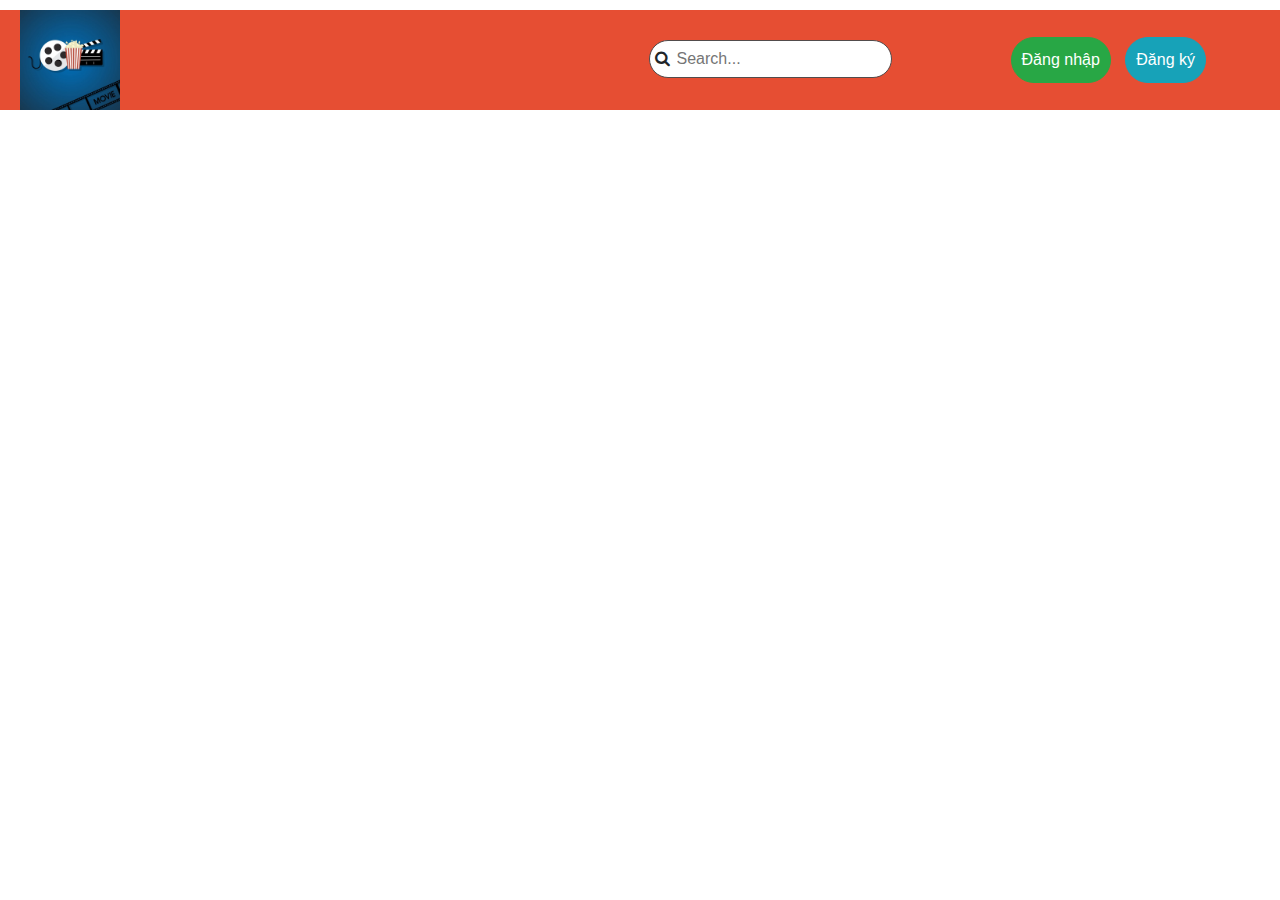
==== index.html @ 281feaba "first commit" ====
<!DOCTYPE html>
<html lang="en">
<head>
    <meta charset="UTF-8">
    <meta name="viewport" content="width=device-width, initial-scale=1.0">
    <title>HOME</title>
    <link rel="stylesheet" href="css/bootstrap.min.css">
    <script src="js/bootstrap.min.js"></script>
    <link rel="stylesheet" href="font-awesome-4.7.0/css/font-awesome.min.css">
    <link rel="stylesheet" href="css/layout.css">
</head>
<body>
    <div id="header">
        <img src="images/logo.jpg" alt="logo" width="auto" height="100px">
        <div id="srchbox">
            <span><i class="fa fa-search" aria-hidden="true"></i></span>    
            <input type="search" id="search" placeholder="Search...">
        </div>
        <div id="sign">
            <button type="button" class="btn btn-success">Đăng nhập</button>
            <button type="button" class="btn btn-info">Đăng ký</button>
        </div>
    </div>
    <div id="menu">

    </div>    
</body>
</html>
---- css/layout.css ----
/* header */
#header{
    width: 100%;
    height: 100px;
    margin: 10px 0;
    text-align: right;
    vertical-align: middle;
    position: relative;
    background-color: rgb(230, 78, 51);
}
#header>img{
    float: left;
    margin-left: 20px;
}
#srchbox{
    display: inline-block;
    border: 1px solid rgb(82, 76, 76);
    border-radius: 25px;
    padding: 5px;
    margin-top: 30px;
    background-color: white;
}
#srchbox>input{
    border: none;
}
#sign{
    display: inline-block;
    width: 30%;
    padding-right: 5%;
}
#sign>button{
    border-radius: 25px;
    margin-right: 10px;
    padding: 10px;
}
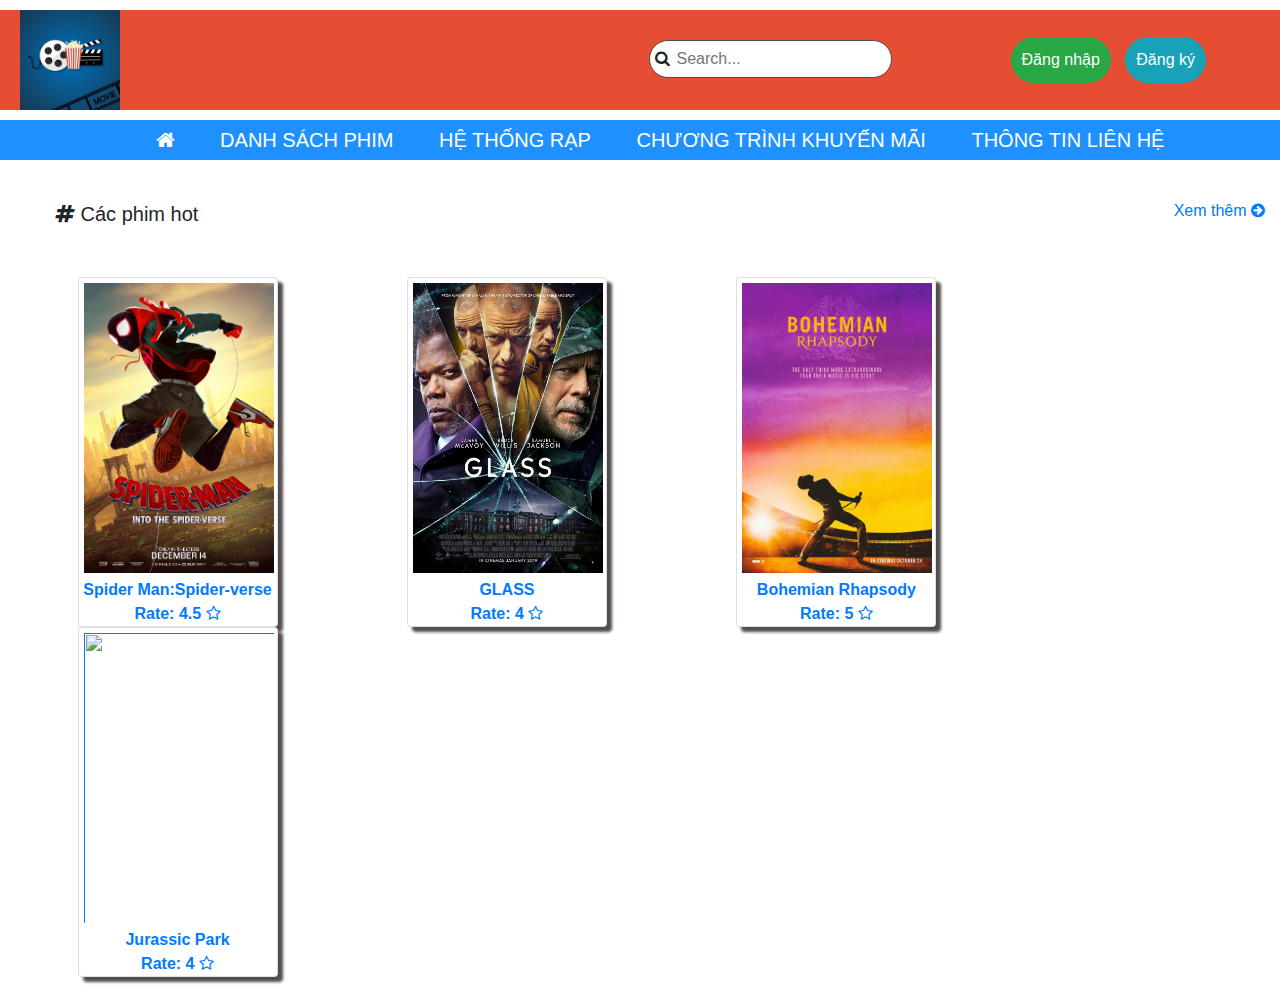
==== commit 595357ed: "second cimmit" ====
--- a/index.html
+++ b/index.html
@@ -22,7 +22,57 @@
         </div>
     </div>
     <div id="menu">
+        <ul>
+            <li><a href=""><i class="fa fa-home" aria-hidden="true"></i></a></li>
+            <li><a href="">DANH SÁCH PHIM</a></li>
+            <li><a href="">HỆ THỐNG RẠP</a></li>
+            <li><a href="">CHƯƠNG TRÌNH KHUYẾN MÃI</a></li>
+            <li><a href="">THÔNG TIN LIÊN HỆ</a></li>
+        </ul>
+    </div>    
+    <div id="trend">
+        <div class="headtag">
+        <br>
+            <span class="tagfilm"><i class="fa fa-hashtag" aria-hidden="true"></i> Các phim hot</span>
+            <a href="">Xem thêm <i class="fa fa-arrow-circle-right" aria-hidden="true"></i></a>
+        </div>
+        <br>
+        <br>
+        <a href="#">
+            <div class="card">
+                <img src="images/film1.jpg" alt="">
+                <span>Spider Man:Spider-verse</span>
+                <br>
+                <span>Rate: 4.5 <i class="fa fa-star-o" aria-hidden="true"></i></span>
+            </div>
+        </a>
 
-    </div>    
+        <a href="">
+            <div class="card">
+                <img src="images/film2.jpg" alt="">
+                <span>GLASS</span>
+                <br>
+                <span>Rate: 4 <i class="fa fa-star-o" aria-hidden="true"></i></span>
+            </div>
+        </a>
+
+        <a href="">
+            <div class="card">
+                <img src="images/film3.jpg" alt="">
+                <span>Bohemian Rhapsody</span>
+                <br>
+                <span>Rate: 5 <i class="fa fa-star-o" aria-hidden="true"></i></span>
+            </div>
+        </a>
+
+        <a href="">
+            <div class="card">
+                <img src="images/film4.jpg" alt="">
+                <span>Jurassic Park</span>
+                <br>
+                <span>Rate: 4 <i class="fa fa-star-o" aria-hidden="true"></i></span>
+            </div>
+        </a>
+    </div>
 </body>
 </html>--- a/css/layout.css
+++ b/css/layout.css
@@ -32,4 +32,62 @@
     border-radius: 25px;
     margin-right: 10px;
     padding: 10px;
+}
+
+/* menu */
+#menu{
+    width: 100%;
+    height: 40px;
+    font-size: 20px;
+    padding: 5px 0;
+    margin: 10px 0;
+    background-color: dodgerblue;
+    text-align: center;
+}
+#menu>ul{
+    margin: 0;
+}
+#menu>ul>li{
+    display: inline;
+    padding: 20px;
+}
+#menu>ul>li>a{
+    display: inline-block;
+    color: white;
+    text-decoration: none;
+}
+#menu>ul>li>a:hover{
+    color: dodgerblue;
+    background-color: white;
+    border-radius: 5px;
+}
+/* trend */
+#trend{
+    margin: 15px;
+}
+#trend>a{
+    text-decoration: none;
+    margin: 20px 5%;
+}
+.card{
+    width: 200px;
+    height: 350px;
+    text-align: center;
+    font-weight: bolder;
+    border: 1thin solid black;
+    box-shadow: 5px 5px 3px rgb(82, 76, 76);
+    display: inline-block;
+}
+.card>img{
+    width: 200px;
+    height: 300px;
+    padding: 5px;
+}
+.tagfilm{
+    font-size: 20px;
+    text-indent: 40px;
+}
+.headtag>a{
+    text-decoration: none;
+    float: right;
 }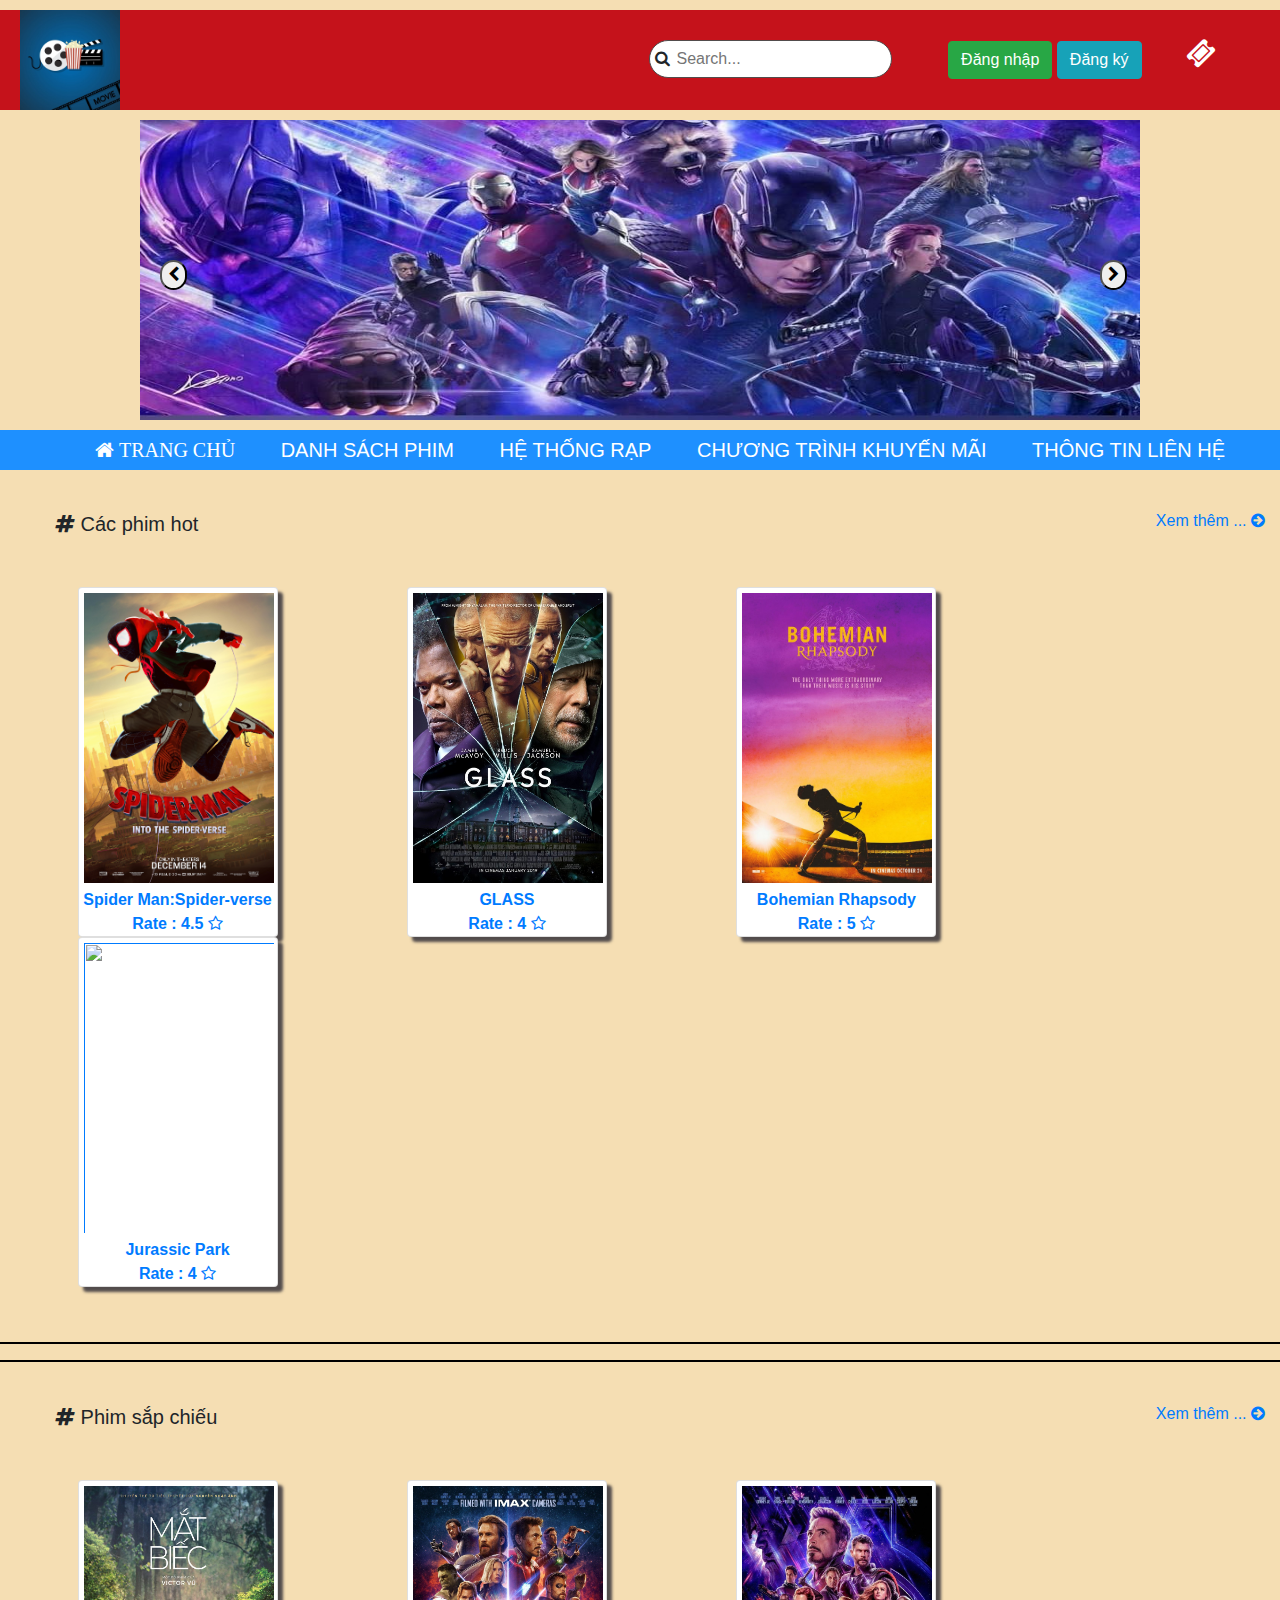
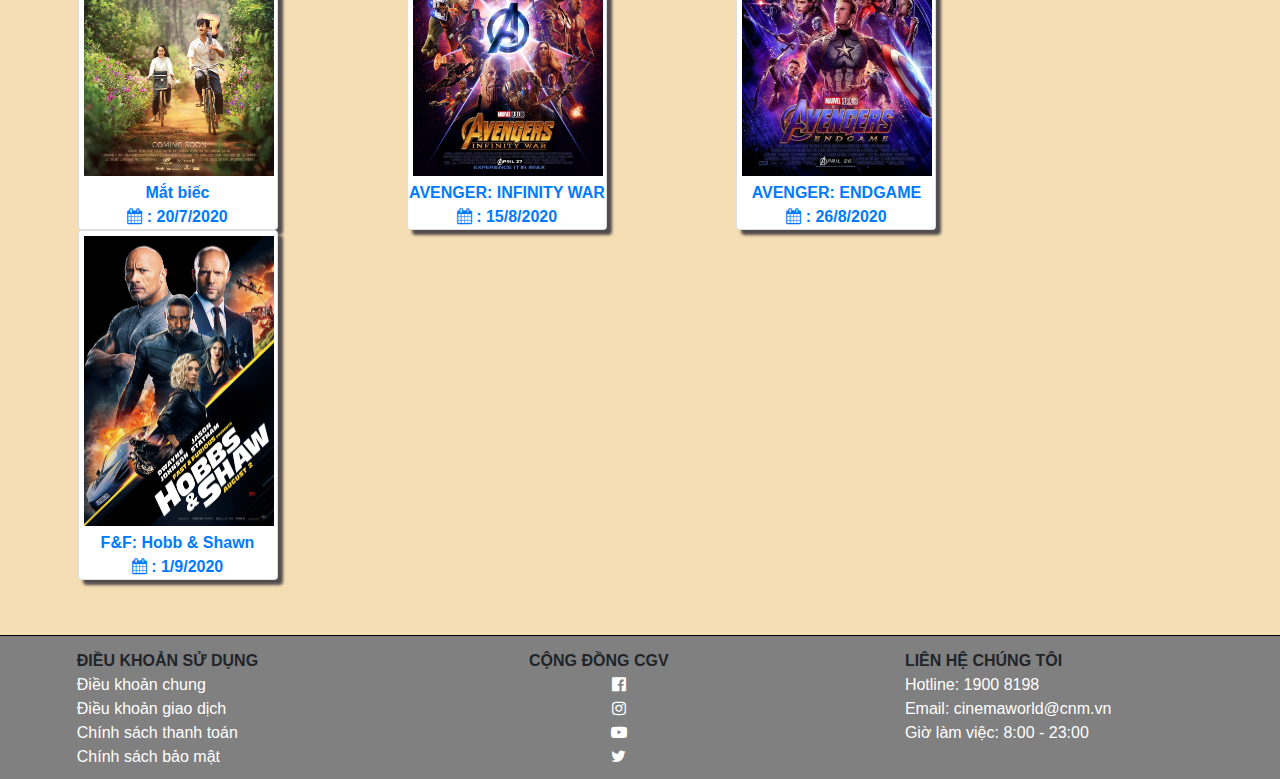
==== commit a0a7fea4: "this" ====
--- a/index.html
+++ b/index.html
@@ -8,8 +8,32 @@
     <script src="js/bootstrap.min.js"></script>
     <link rel="stylesheet" href="font-awesome-4.7.0/css/font-awesome.min.css">
     <link rel="stylesheet" href="css/layout.css">
+    <script>
+        var arr= [];
+        var count=0;
+        function loadIMG(){
+            for(var i=0;i<3;i++){
+                arr[i]=new Image();
+                arr[i].src="images/banner"+i+".jpg";
+            }
+        }
+        function next(){
+            count++;
+            if(count>2){
+                count=0;
+            }
+            document.getElementById('banner').src=arr[count].src;
+        }
+        function back(){
+            count++;
+            if(count<0){
+                count=2;
+            }
+            document.getElementById('banner').src=arr[count].src;
+        }
+    </script>
 </head>
-<body>
+<body onload="loadIMG()">
     <div id="header">
         <img src="images/logo.jpg" alt="logo" width="auto" height="100px">
         <div id="srchbox">
@@ -17,13 +41,21 @@
             <input type="search" id="search" placeholder="Search...">
         </div>
         <div id="sign">
-            <button type="button" class="btn btn-success">Đăng nhập</button>
-            <button type="button" class="btn btn-info">Đăng ký</button>
+            <a href="signin.html"><button type="button" class="btn btn-success">Đăng nhập</button></a>
+            <a href="signup.html"><button type="button" class="btn btn-info">Đăng ký</button></a> 
+            <a href="" style="padding-left: 40px;font-size: 30px; color: white;"><i class="fa fa-ticket" aria-hidden="true"></i></a> 
         </div>
     </div>
+    <div id="slide" align="center">
+        <button onclick="back()" id="left"><i class="fa fa-chevron-left" aria-hidden="true"></i></button>
+        <img src="images/banner0.jpg" alt="banner" width="1000px" height="300px" id="banner">
+        <button onclick="next()" id="right"><i class="fa fa-chevron-right" aria-hidden="true"></i></button>
+    </div>
+    
+   
     <div id="menu">
         <ul>
-            <li><a href=""><i class="fa fa-home" aria-hidden="true"></i></a></li>
+            <li><a href="index.html"><i class="fa fa-home" aria-hidden="true"> TRANG CHỦ</i></a></li>
             <li><a href="">DANH SÁCH PHIM</a></li>
             <li><a href="">HỆ THỐNG RẠP</a></li>
             <li><a href="">CHƯƠNG TRÌNH KHUYẾN MÃI</a></li>
@@ -34,7 +66,7 @@
         <div class="headtag">
         <br>
             <span class="tagfilm"><i class="fa fa-hashtag" aria-hidden="true"></i> Các phim hot</span>
-            <a href="">Xem thêm <i class="fa fa-arrow-circle-right" aria-hidden="true"></i></a>
+            <a href="">Xem thêm ... <i class="fa fa-arrow-circle-right" aria-hidden="true"></i></a>
         </div>
         <br>
         <br>
@@ -43,7 +75,7 @@
                 <img src="images/film1.jpg" alt="">
                 <span>Spider Man:Spider-verse</span>
                 <br>
-                <span>Rate: 4.5 <i class="fa fa-star-o" aria-hidden="true"></i></span>
+                <span>Rate : 4.5 <i class="fa fa-star-o" aria-hidden="true"></i></span>
             </div>
         </a>
 
@@ -52,7 +84,7 @@
                 <img src="images/film2.jpg" alt="">
                 <span>GLASS</span>
                 <br>
-                <span>Rate: 4 <i class="fa fa-star-o" aria-hidden="true"></i></span>
+                <span>Rate : 4 <i class="fa fa-star-o" aria-hidden="true"></i></span>
             </div>
         </a>
 
@@ -61,7 +93,7 @@
                 <img src="images/film3.jpg" alt="">
                 <span>Bohemian Rhapsody</span>
                 <br>
-                <span>Rate: 5 <i class="fa fa-star-o" aria-hidden="true"></i></span>
+                <span>Rate : 5 <i class="fa fa-star-o" aria-hidden="true"></i></span>
             </div>
         </a>
 
@@ -70,9 +102,84 @@
                 <img src="images/film4.jpg" alt="">
                 <span>Jurassic Park</span>
                 <br>
-                <span>Rate: 4 <i class="fa fa-star-o" aria-hidden="true"></i></span>
+                <span>Rate : 4 <i class="fa fa-star-o" aria-hidden="true"></i></span>
             </div>
         </a>
     </div>
+    <br>
+    <hr style="border: 1px double black;">
+    <hr style="border: 1px double black;">
+    <div id="comming">
+        <div class="headtag">
+        <br>
+            <span class="tagfilm"><i class="fa fa-hashtag" aria-hidden="true"></i> Phim sắp chiếu</span>
+            <a href="">Xem thêm ... <i class="fa fa-arrow-circle-right" aria-hidden="true"></i></a>
+        </div>
+        <br>
+        <br>
+        <a href="#">
+            <div class="card">
+                <img src="images/film5.jpg" alt="">
+                <span>Mắt biếc</span>
+                <br>
+                <span><i class="fa fa-calendar" aria-hidden="true"></i> : 20/7/2020</span>
+            </div>
+        </a>
+
+        <a href="">
+            <div class="card">
+                <img src="images/film6.jpg" alt="">
+                <span>AVENGER: INFINITY WAR</span>
+                <br>
+                <span><i class="fa fa-calendar" aria-hidden="true"></i> : 15/8/2020</span>
+            </div>
+        </a>
+
+        <a href="">
+            <div class="card">
+                <img src="images/film7.jpg" alt="">
+                <span>AVENGER: ENDGAME</span>
+                <br>
+                <span><i class="fa fa-calendar" aria-hidden="true"></i> : 26/8/2020</span>
+            </div>
+        </a>
+
+        <a href="">
+            <div class="card">
+                <img src="images/film8.jpg" alt="">
+                <span>F&F: Hobb & Shawn</span>
+                <br>
+                <span><i class="fa fa-calendar" aria-hidden="true"></i> : 1/9/2020</span>
+            </div>
+        </a>
+    </div>
+    <div id="footer">
+        <div class="contain">
+                <b>ĐIỀU KHOẢN SỬ DỤNG</b>
+                <ul>
+                    <li>Điều khoản chung</li>
+                    <li>Điều khoản giao dịch</li>
+                    <li>Chính sách thanh toán</li>
+                    <li>Chính sách bảo mật</li>
+                </ul>
+        </div>
+        <div class="contain" align="center">
+            <b>CỘNG ĐỒNG CGV</b>
+            <ul>
+                <li><i class="fa fa-facebook-official" aria-hidden="true"></i></li>
+                <li><i class="fa fa-instagram" aria-hidden="true"></i></li>
+                <li><i class="fa fa-youtube-play" aria-hidden="true"></i></li>
+                <li><i class="fa fa-twitter" aria-hidden="true"></i></li>
+            </ul>
+        </div>
+        <div class="contain">
+            <b>LIÊN HỆ CHÚNG TÔI</b>
+            <ul>
+                <li>Hotline: 1900 8198</li>
+                <li>Email: cinemaworld@cnm.vn</li>
+                <li>Giờ làm việc: 8:00 - 23:00</li>
+            </ul>
+        </div>
+    </div>
 </body>
 </html>--- a/css/layout.css
+++ b/css/layout.css
@@ -1,3 +1,6 @@
+body{
+    background-color: wheat;
+}
 /* header */
 #header{
     width: 100%;
@@ -6,7 +9,7 @@
     text-align: right;
     vertical-align: middle;
     position: relative;
-    background-color: rgb(230, 78, 51);
+    background-color: rgb(197, 18, 27);
 }
 #header>img{
     float: left;
@@ -33,7 +36,24 @@
     margin-right: 10px;
     padding: 10px;
 }
-
+/* slide */
+#slide{
+    position: relative;
+}
+#slide>button{
+    border-radius: 20px;
+    background-color: none;
+}
+#slide>#right{
+    position: absolute;
+    margin-top: 140px;
+    margin-left: -40px;
+}
+#slide>#left{
+    position: absolute;
+    margin-top: 140px;
+    margin-left: 20px;
+}
 /* menu */
 #menu{
     width: 100%;
@@ -90,4 +110,33 @@
 .headtag>a{
     text-decoration: none;
     float: right;
-}+}
+/* comming */
+#comming{
+    margin: 15px;
+    padding-bottom: 40px;
+}
+#comming>a{
+    text-decoration: none;
+    margin: 20px 5%;
+}
+/* footer */
+#footer{
+    width: 100%;
+    border-top: 1px solid black;
+    background-color: gray;
+}
+.contain{
+    display: inline-block;
+    width: 20%;
+    vertical-align: text-top;
+    margin: 10px 6%;
+}
+.contain>ul{
+    display: inline;
+}
+.contain>ul>li{
+    list-style-type: none;
+    color: white;
+    font-weight: 400;
+}
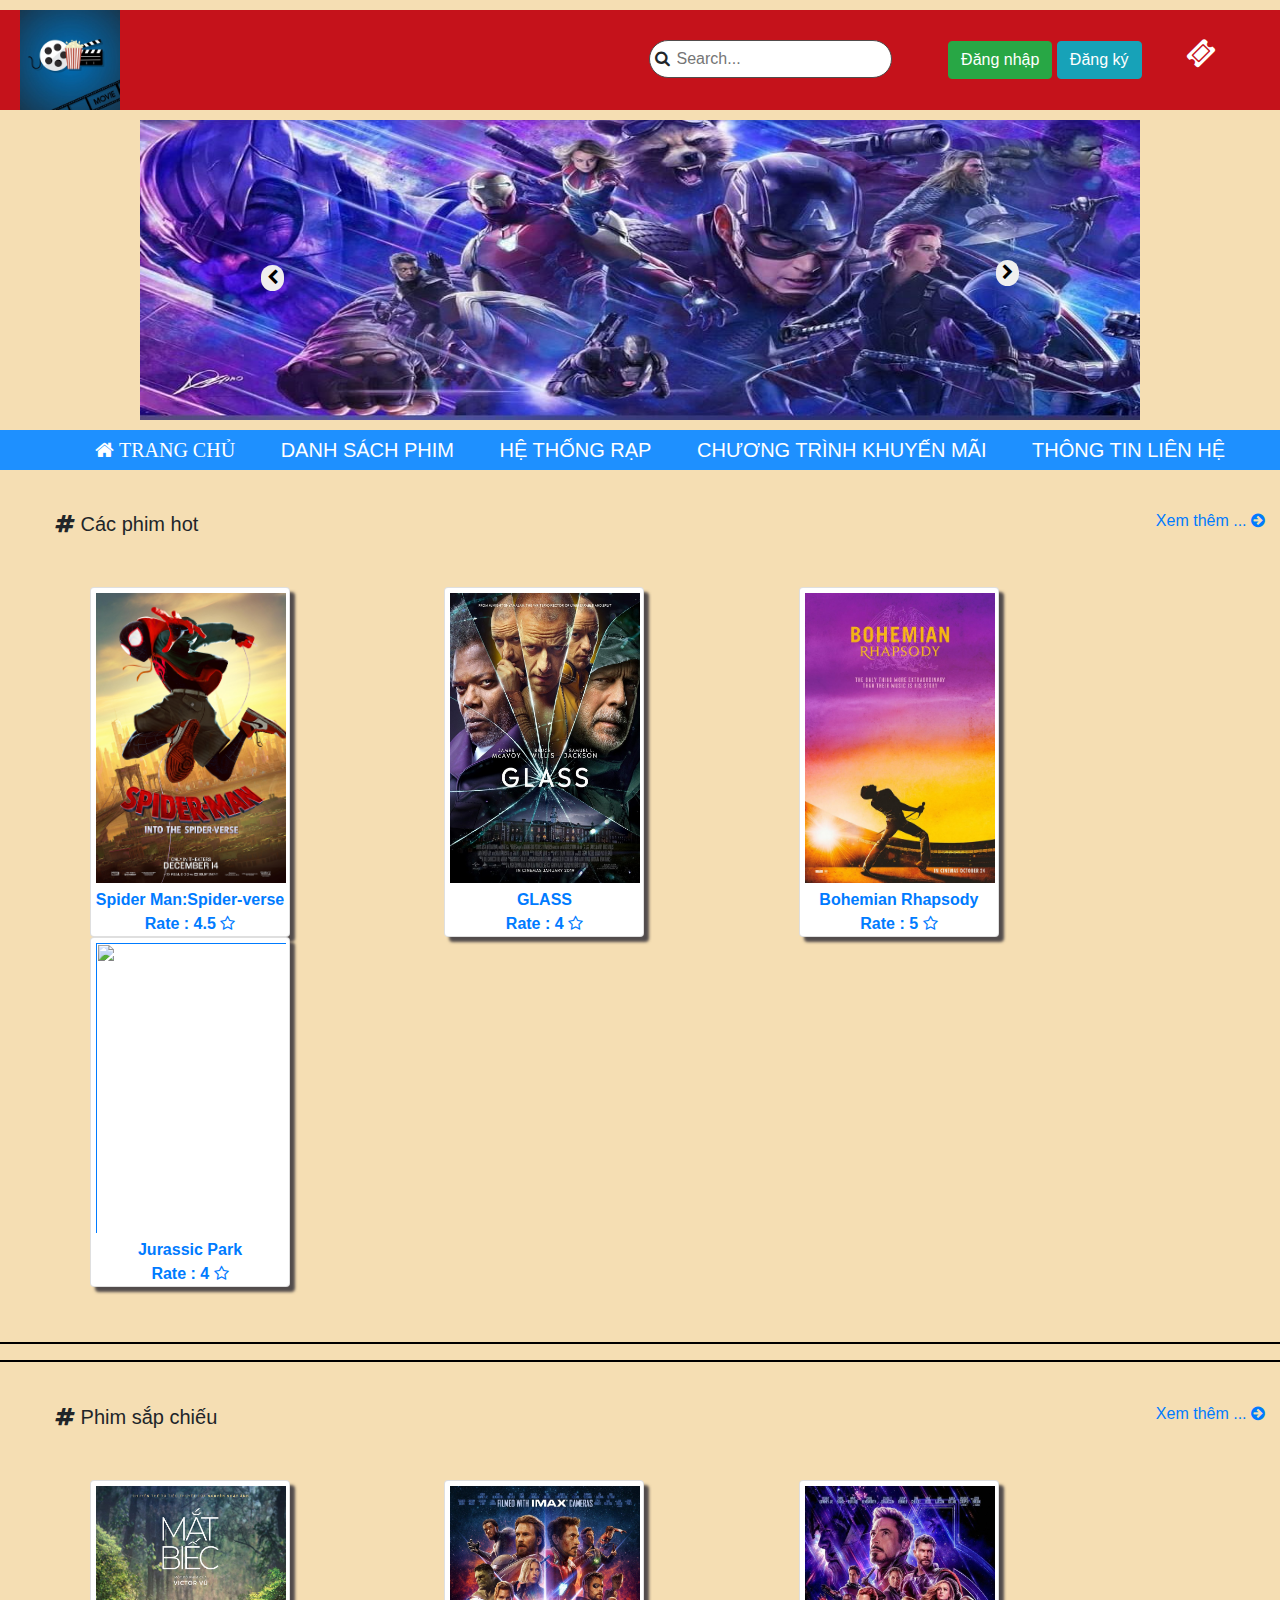
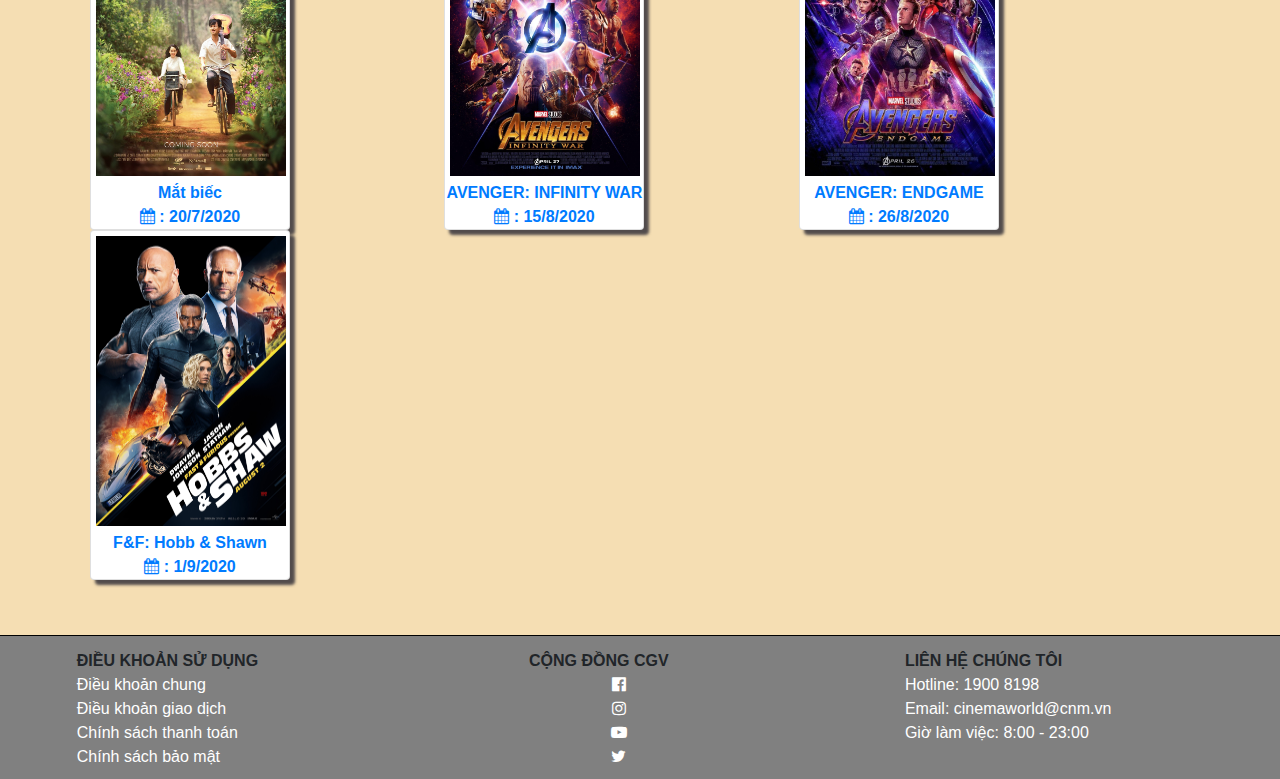
==== commit a839f0dd: "vaiconcak" ====
--- a/index.html
+++ b/index.html
@@ -25,11 +25,16 @@
             document.getElementById('banner').src=arr[count].src;
         }
         function back(){
-            count++;
+            count--;
             if(count<0){
                 count=2;
             }
             document.getElementById('banner').src=arr[count].src;
+        }
+        function autoplay(){
+            setInterval(function(){
+                next()
+            },4000)
         }
     </script>
 </head>
@@ -51,7 +56,7 @@
         <img src="images/banner0.jpg" alt="banner" width="1000px" height="300px" id="banner">
         <button onclick="next()" id="right"><i class="fa fa-chevron-right" aria-hidden="true"></i></button>
     </div>
-    
+    <script>autoplay()</script>
    
     <div id="menu">
         <ul>
--- a/css/layout.css
+++ b/css/layout.css
@@ -22,6 +22,8 @@
     padding: 5px;
     margin-top: 30px;
     background-color: white;
+    align-items: center;
+    justify-content: center;
 }
 #srchbox>input{
     border: none;
@@ -30,6 +32,8 @@
     display: inline-block;
     width: 30%;
     padding-right: 5%;
+    align-items: center;
+    justify-content: center;
 }
 #sign>button{
     border-radius: 25px;
@@ -43,16 +47,18 @@
 #slide>button{
     border-radius: 20px;
     background-color: none;
+    border: none;
+    margin: 5px;
 }
 #slide>#right{
     position: absolute;
     margin-top: 140px;
-    margin-left: -40px;
+    right: 20%;
 }
 #slide>#left{
     position: absolute;
-    margin-top: 140px;
-    margin-left: 20px;
+    top: 140px;
+    left: 20%;
 }
 /* menu */
 #menu{
@@ -81,13 +87,17 @@
     background-color: white;
     border-radius: 5px;
 }
+#active{
+    color: dodgerblue;
+    background-color: white;
+}
 /* trend */
 #trend{
     margin: 15px;
 }
 #trend>a{
     text-decoration: none;
-    margin: 20px 5%;
+    margin: 20px 6%;
 }
 .card{
     width: 200px;
@@ -118,7 +128,7 @@
 }
 #comming>a{
     text-decoration: none;
-    margin: 20px 5%;
+    margin: 20px 6%;
 }
 /* footer */
 #footer{
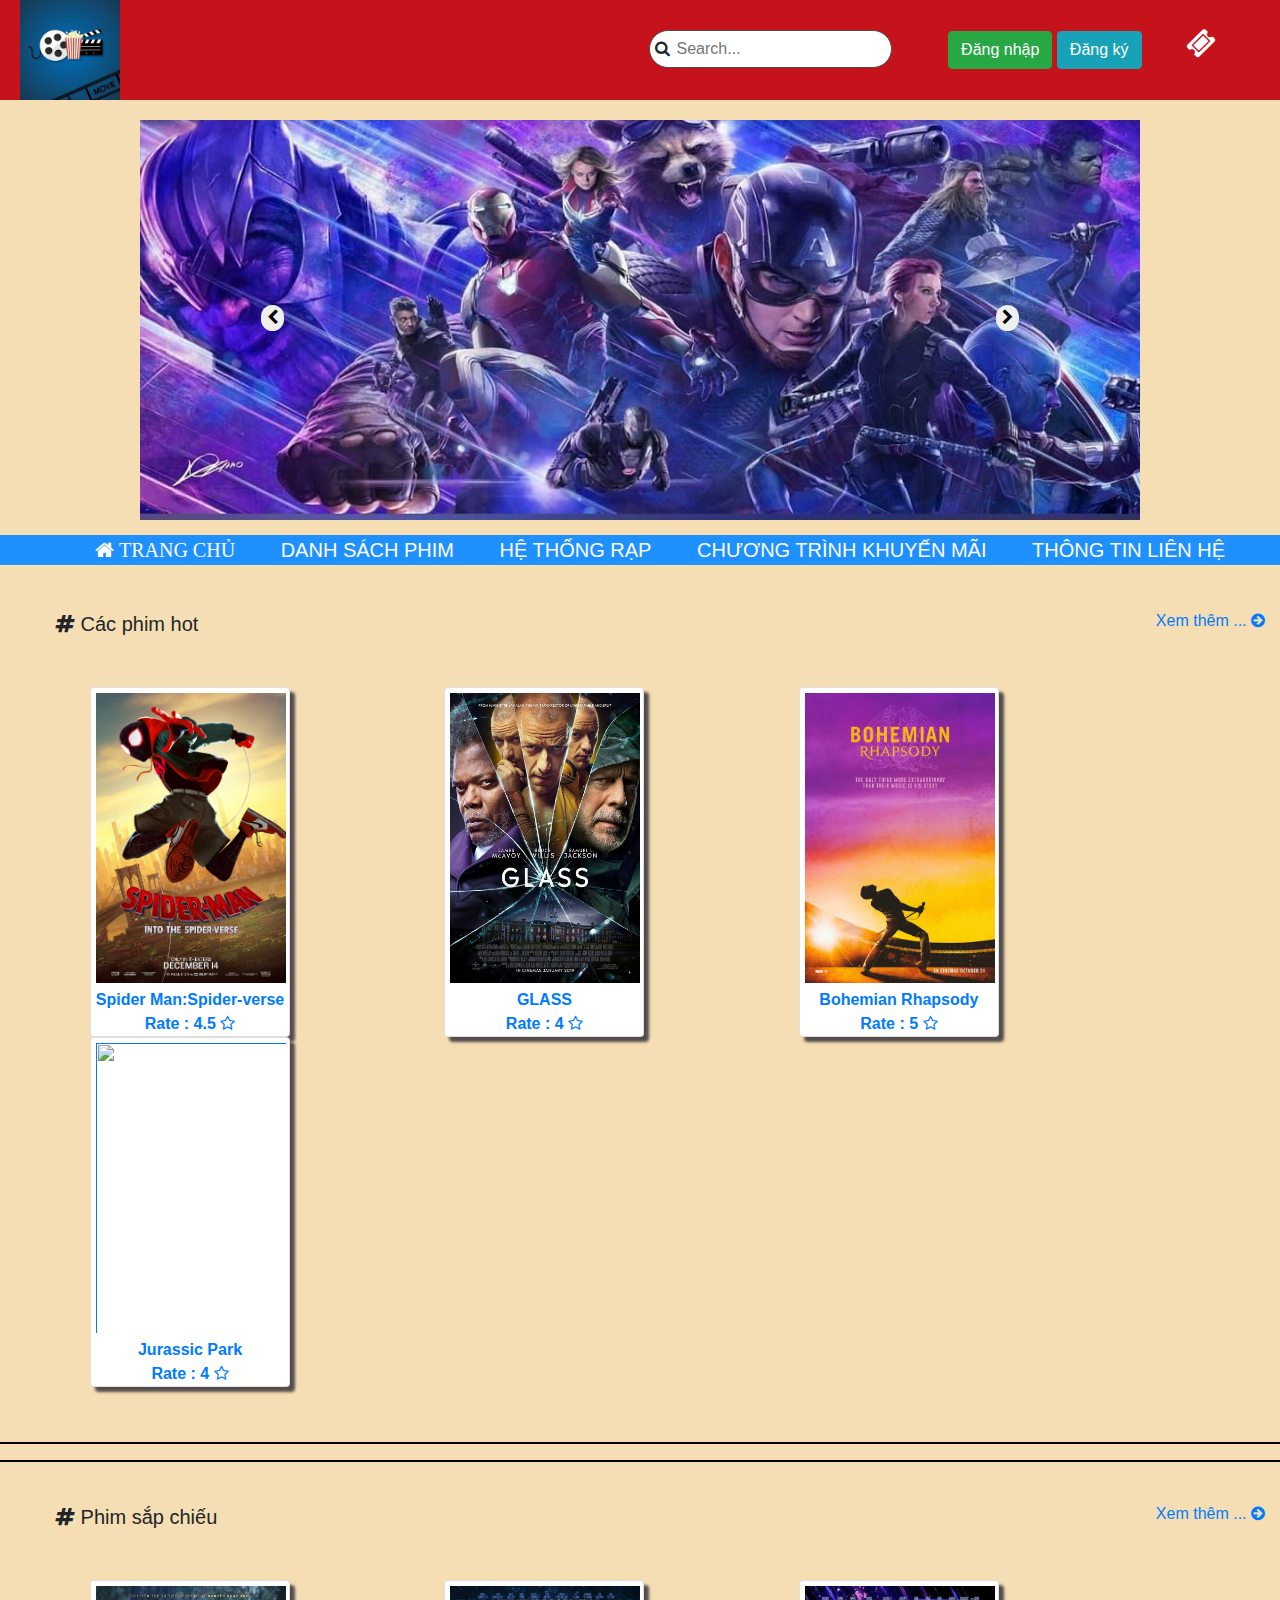
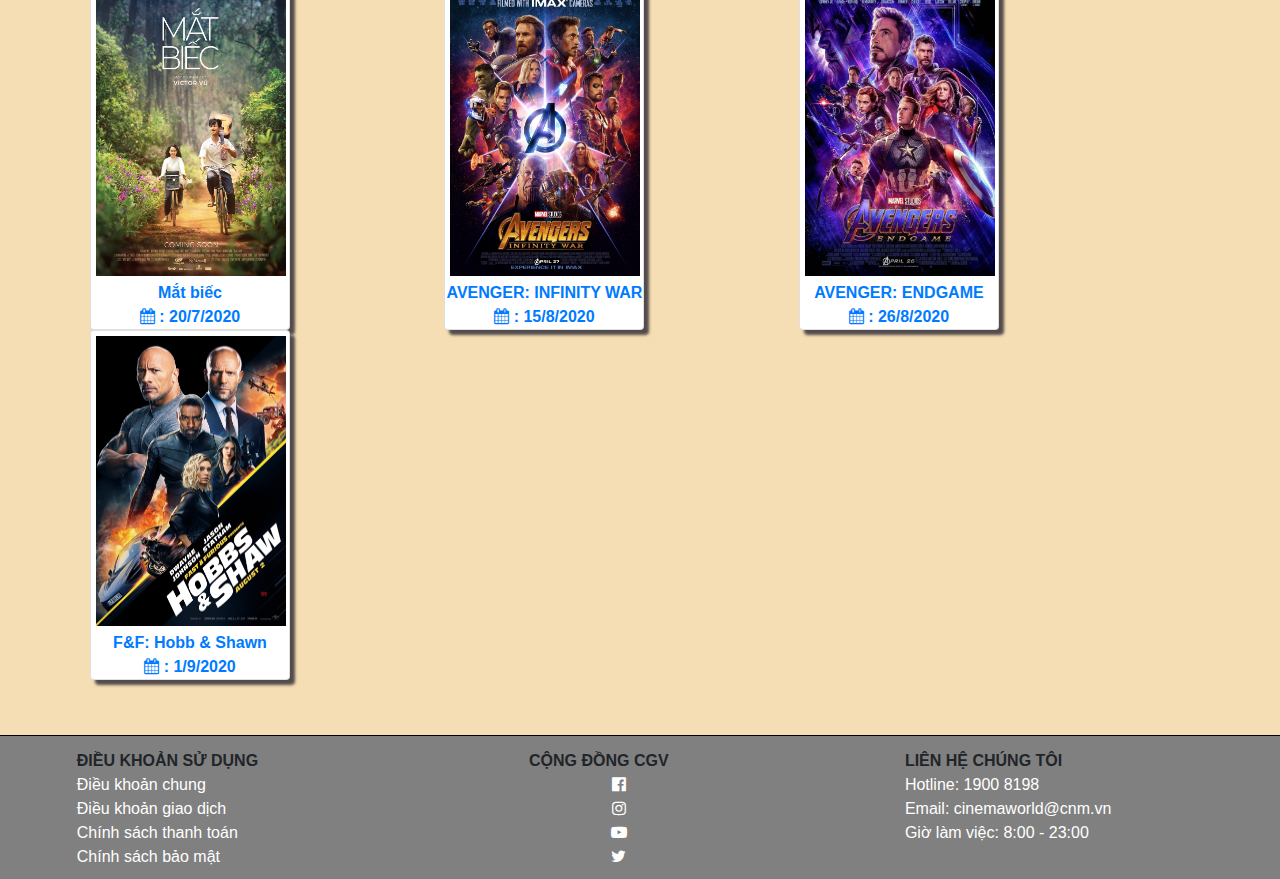
==== commit 5531333d: "add ticket" ====
--- a/index.html
+++ b/index.html
@@ -48,12 +48,12 @@
         <div id="sign">
             <a href="signin.html"><button type="button" class="btn btn-success">Đăng nhập</button></a>
             <a href="signup.html"><button type="button" class="btn btn-info">Đăng ký</button></a> 
-            <a href="" style="padding-left: 40px;font-size: 30px; color: white;"><i class="fa fa-ticket" aria-hidden="true"></i></a> 
+            <a href="ticket.html" style="padding-left: 40px;font-size: 30px; color: white;"><i class="fa fa-ticket" aria-hidden="true"></i></a> 
         </div>
     </div>
     <div id="slide" align="center">
         <button onclick="back()" id="left"><i class="fa fa-chevron-left" aria-hidden="true"></i></button>
-        <img src="images/banner0.jpg" alt="banner" width="1000px" height="300px" id="banner">
+        <img src="images/banner0.jpg" alt="banner" width="1000px" height="400px" id="banner">
         <button onclick="next()" id="right"><i class="fa fa-chevron-right" aria-hidden="true"></i></button>
     </div>
     <script>autoplay()</script>
--- a/css/layout.css
+++ b/css/layout.css
@@ -4,11 +4,11 @@
 /* header */
 #header{
     width: 100%;
+    z-index: 1000;
     height: 100px;
-    margin: 10px 0;
     text-align: right;
     vertical-align: middle;
-    position: relative;
+    position: fixed;
     background-color: rgb(197, 18, 27);
 }
 #header>img{
@@ -43,6 +43,7 @@
 /* slide */
 #slide{
     position: relative;
+    padding-top: 120px;
 }
 #slide>button{
     border-radius: 20px;
@@ -52,12 +53,12 @@
 }
 #slide>#right{
     position: absolute;
-    margin-top: 140px;
+    top: 300px;
     right: 20%;
 }
 #slide>#left{
     position: absolute;
-    top: 140px;
+    top: 300px;
     left: 20%;
 }
 /* menu */
@@ -67,11 +68,13 @@
     font-size: 20px;
     padding: 5px 0;
     margin: 10px 0;
-    background-color: dodgerblue;
+    background-color: none;
     text-align: center;
+    position: relative;
 }
 #menu>ul{
     margin: 0;
+    background-color: dodgerblue;
 }
 #menu>ul>li{
     display: inline;
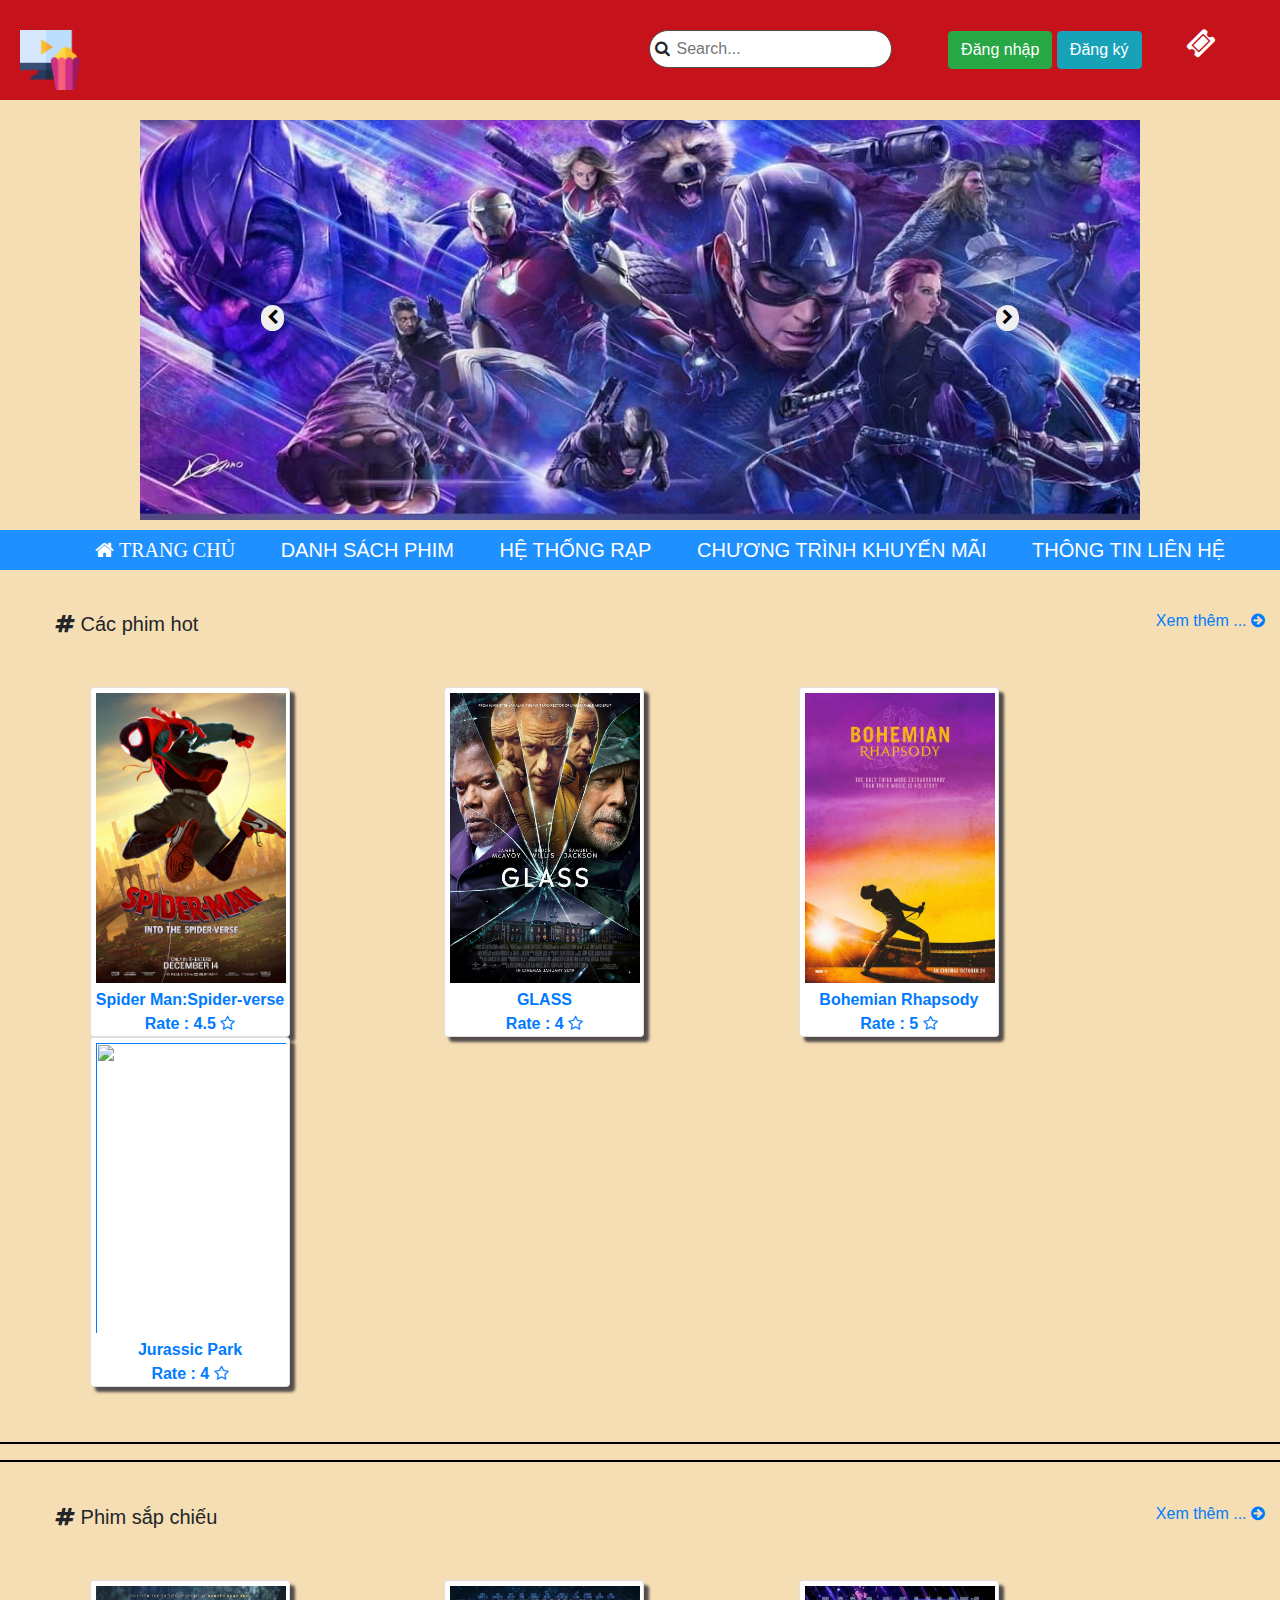
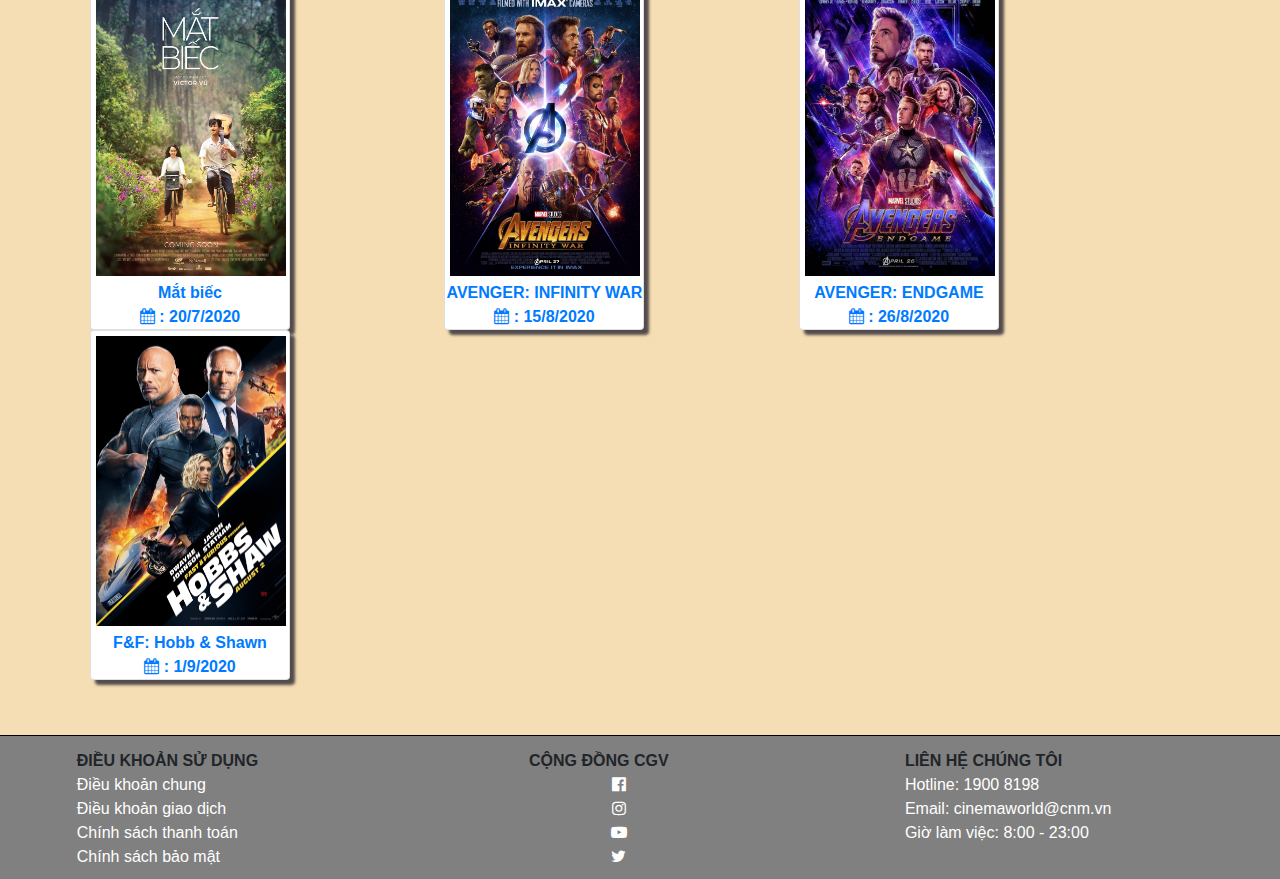
==== commit 538adda7: "done" ====
--- a/index.html
+++ b/index.html
@@ -40,7 +40,7 @@
 </head>
 <body onload="loadIMG()">
     <div id="header">
-        <img src="images/logo.jpg" alt="logo" width="auto" height="100px">
+        <img src="images/logo.png" alt="logo" height="120px">
         <div id="srchbox">
             <span><i class="fa fa-search" aria-hidden="true"></i></span>    
             <input type="search" id="search" placeholder="Search...">
--- a/css/layout.css
+++ b/css/layout.css
@@ -7,12 +7,13 @@
     z-index: 1000;
     height: 100px;
     text-align: right;
-    vertical-align: middle;
+    justify-content: center;
     position: fixed;
     background-color: rgb(197, 18, 27);
 }
 #header>img{
     float: left;
+    padding: 30px 0;
     margin-left: 20px;
 }
 #srchbox{
@@ -68,7 +69,7 @@
     font-size: 20px;
     padding: 5px 0;
     margin: 10px 0;
-    background-color: none;
+    background-color: dodgerblue;
     text-align: center;
     position: relative;
 }
